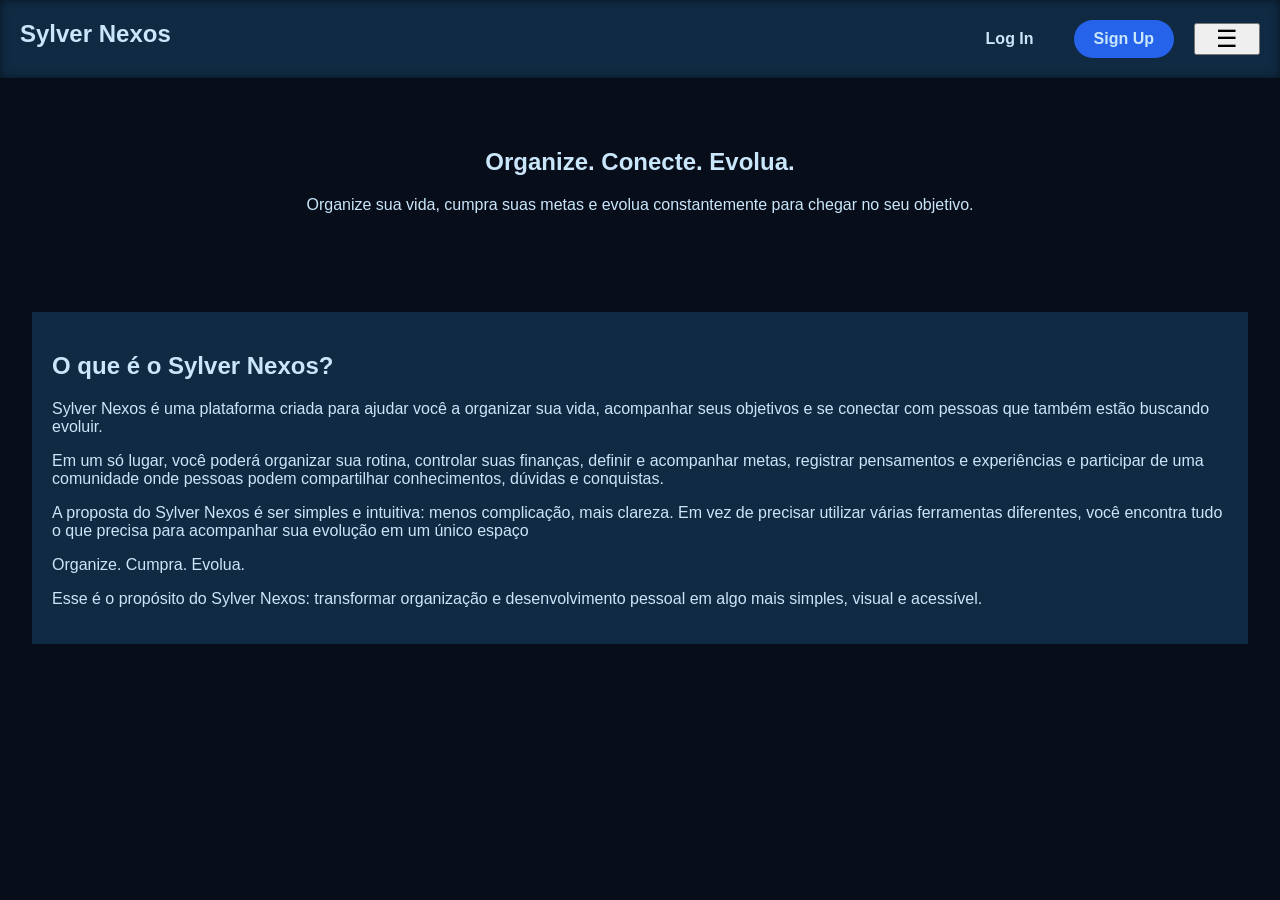
==== frontend/index.html @ b9650aac "Começando o index do site Comecei a dar forma na página de apresentação" ====
<!DOCTYPE html>
<html lang="pt-br">
<head>
    <meta charset="UTF-8">
    <meta name="viewport" content="width=device-width, initial-scale=1.0">
    <title>Sylver Nexos</title>
    <link rel="stylesheet" href="css/style.css">
</head>
<body>
    <header>
        <div class="register">
            <h1 class="sylver">Sylver Nexos</h1>
            <div class="auth">
                <a class="login" href="pages/login.html">Log In</a>
                <a class="singup" href="pages/sing-up.html">Sign Up</a>
                <button class="menu">☰</button>
            </div>
        </div>
        </div>
        <div id="sylver-nexos">
            <h2>Organize. Conecte. Evolua.</h2>
            <p>Organize sua vida, cumpra suas metas e evolua constantemente para chegar no seu objetivo.</p>
        </div>
        
    </header>
    <main>
        <section class="explorer">
                <h2>O que é o Sylver Nexos?</h2>
                <p>
                    Sylver Nexos é uma plataforma criada para ajudar você a organizar sua vida, acompanhar seus objetivos e se conectar com pessoas que também estão buscando evoluir.
                </p>
                <p>
                    Em um só lugar, você poderá organizar sua rotina, controlar suas finanças, definir e acompanhar metas, registrar pensamentos e experiências e participar de uma comunidade onde pessoas podem compartilhar conhecimentos, dúvidas e conquistas.
                </p>
                <p>
                    A proposta do Sylver Nexos é ser simples e intuitiva: menos complicação, mais clareza. Em vez de precisar utilizar várias ferramentas diferentes, você encontra tudo o que precisa para acompanhar sua evolução em um único espaço
                </p>
                <p>
                    Organize. Cumpra. Evolua.
                </p>
                <p>
                    Esse é o propósito do Sylver Nexos: transformar organização e desenvolvimento pessoal em algo mais simples, visual e acessível.
                </p>
        </section>
    </main>
</body>
</html>
---- frontend/css/style.css ----
@charset "UTF-8";

:root {
--azul-fundo: #080D1A;
--azul-escuro: #102A43;
--azul: #2563EB;
--azul-claro: #38BDF8;
--roxo: #7C3AED;
--branco-azulado: #c9e6fa;
}

body {
background-color: var(--azul-fundo);
color: var(--branco-azulado);
font-family: Arial, sans-serif;
margin: 0;
padding: 0;
}

header{
text-align: center;
}

.register {
background-color: var(--azul-escuro);
box-shadow: inset 0 0 10px rgba(0, 0, 0, 0.5);
display: flex;
justify-content: space-between;
gap: 20px;
padding: 20px;
}

.auth {
    display: flex;
    align-items: center;
    gap: 20px;
}

.menu{
    dispaly: none;
}

.sylver {
    margin: 0;
    font-size: 1.5em;
}

.login {
text-decoration: none;
color: var(--branco-azulado);
font-weight: bold;
padding: 10px 20px;
border-radius: 5px;
transition: background-color 0.3s ease;
}

.singup {
text-decoration: none;
color: var(--branco-azulado);
background-color: var(--azul);
font-weight: bold;
padding: 10px 20px;
border-radius: 20px;
transition: background-color 0.3s ease;
}

#sylver-nexos {
color: var(--branco-azulado);
text-align: center;
padding: 50px 20px;
}


.menu{
display: flex;
justify-content: center;
gap: 30px;
padding: 0 20px;
font-size: 1.5em;
}

.menu a {
background-color: var(--azul-escuro);
padding: 10px 20px;
text-decoration: none;
color: var(--branco-azulado);
transition: color 0.5s ease, transform 0.5s ease;
border-radius: 5px;
}

.menu a:hover {
transform: translateY(-2px);
color: var(--azul);
}

.explorer {
background-color: var(--azul-escuro);
padding: 20px;
margin: 32px;
}
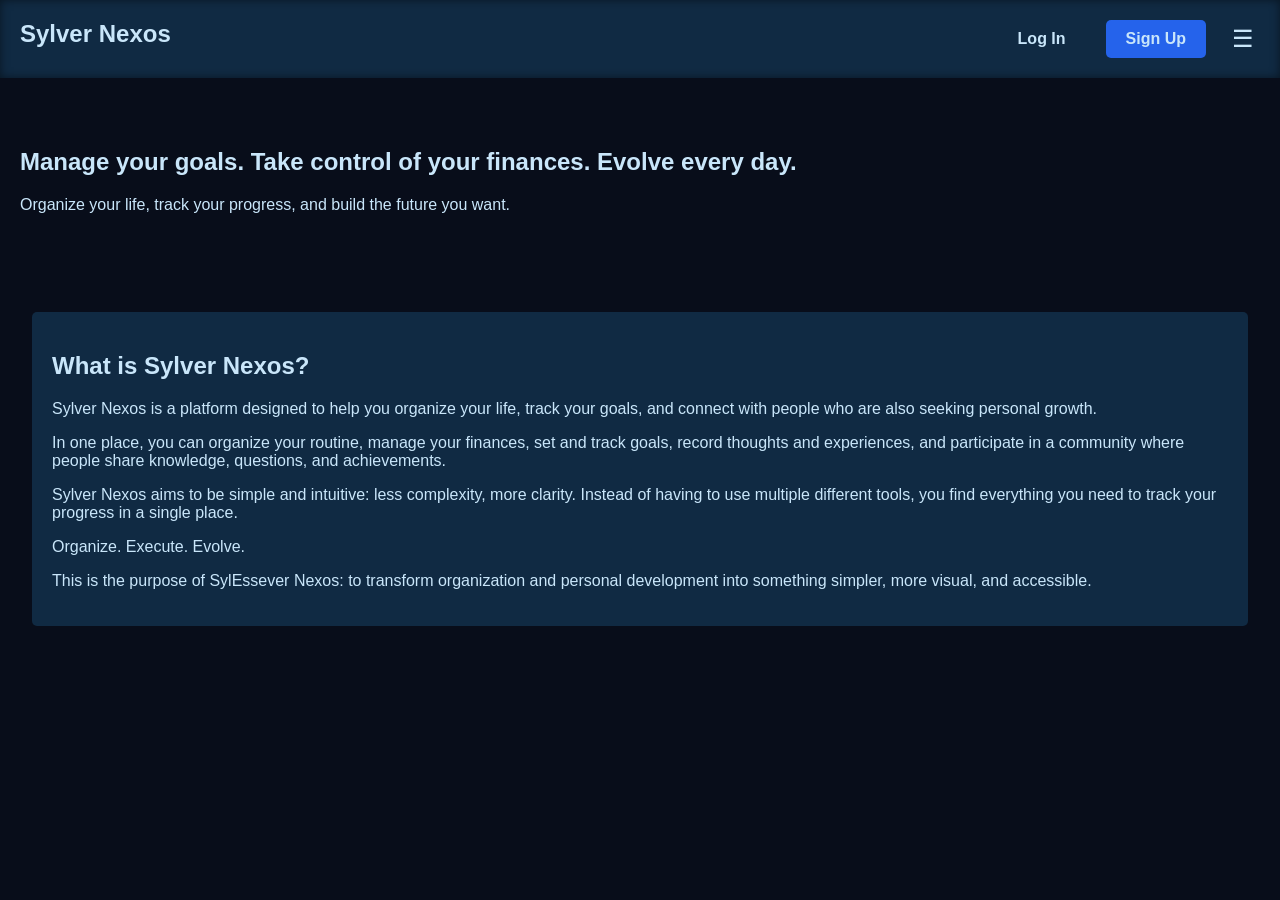
==== commit e4aeb42b: "Hamburguer Aqui eu coloquei um hamburguer, pra navegação na apresentação do site, ainda vou mudar al" ====
--- a/frontend/index.html
+++ b/frontend/index.html
@@ -1,5 +1,5 @@
 <!DOCTYPE html>
-<html lang="pt-br">
+<html lang="en">
 <head>
     <meta charset="UTF-8">
     <meta name="viewport" content="width=device-width, initial-scale=1.0">
@@ -13,35 +13,43 @@
             <div class="auth">
                 <a class="login" href="pages/login.html">Log In</a>
                 <a class="singup" href="pages/sing-up.html">Sign Up</a>
-                <button class="menu">☰</button>
+                <button class="hamburger">☰</button>
             </div>
         </div>
+        <div class="menu">
+            <a href="#explore">Explorer</a>
+            <a href="#workspace">Workspace</a>
+            <a href="#goals">Goals</a>
+            <a href="#preco">Pricing</a>
+            <a href="#contact">Contact</a>
         </div>
         <div id="sylver-nexos">
-            <h2>Organize. Conecte. Evolua.</h2>
-            <p>Organize sua vida, cumpra suas metas e evolua constantemente para chegar no seu objetivo.</p>
+            <h2>Manage your goals. Take control of your finances. Evolve every day.</h2>
+            <p>
+             Organize your life, track your progress, and build the future you want.
+            </p>
         </div>
-        
     </header>
     <main>
         <section class="explorer">
-                <h2>O que é o Sylver Nexos?</h2>
+                <h2>What is Sylver Nexos?</h2>
                 <p>
-                    Sylver Nexos é uma plataforma criada para ajudar você a organizar sua vida, acompanhar seus objetivos e se conectar com pessoas que também estão buscando evoluir.
+                    Sylver Nexos is a platform designed to help you organize your life, track your goals, and connect with people who are also seeking personal growth.
                 </p>
                 <p>
-                    Em um só lugar, você poderá organizar sua rotina, controlar suas finanças, definir e acompanhar metas, registrar pensamentos e experiências e participar de uma comunidade onde pessoas podem compartilhar conhecimentos, dúvidas e conquistas.
+                   In one place, you can organize your routine, manage your finances, set and track goals, record thoughts and experiences, and participate in a community where people share knowledge, questions, and achievements.
                 </p>
                 <p>
-                    A proposta do Sylver Nexos é ser simples e intuitiva: menos complicação, mais clareza. Em vez de precisar utilizar várias ferramentas diferentes, você encontra tudo o que precisa para acompanhar sua evolução em um único espaço
+                    Sylver Nexos aims to be simple and intuitive: less complexity, more clarity. Instead of having to use multiple different tools, you find everything you need to track your progress in a single place.
                 </p>
                 <p>
-                    Organize. Cumpra. Evolua.
+                    Organize. Execute. Evolve.
                 </p>
                 <p>
-                    Esse é o propósito do Sylver Nexos: transformar organização e desenvolvimento pessoal em algo mais simples, visual e acessível.
+                    This is the purpose of SylEssever Nexos: to transform organization and personal development into something simpler, more visual, and accessible.
                 </p>
         </section>
     </main>
+    <script src="js/menu.js"></script>
 </body>
 </html>
--- a/frontend/css/style.css
+++ b/frontend/css/style.css
@@ -30,15 +30,23 @@
 padding: 20px;
 }
 
-.auth {
+.auth{
     display: flex;
     align-items: center;
     gap: 20px;
 }
 
-.menu{
-    dispaly: none;
+.hamburger {
+position: relative;
+z-index: 1000;
+
+background: none;
+border: none;
+color: var(--branco-azulado);
+font-size: 1.5em;
+cursor: pointer;
 }
+
 
 .sylver {
     margin: 0;
@@ -66,21 +74,60 @@
 
 #sylver-nexos {
 color: var(--branco-azulado);
-text-align: center;
+text-align: left;
 padding: 50px 20px;
 }
 
 
 .menu{
+z-index: 999;
+position: fixed;
+top: 0;
+left: 0;
+
+width: 100%;
+height: 100vh;
+
+background-color: rgba(8, 13, 26, 0.90);
+
 display: flex;
+flex-direction: column;
+align-items: flex-start;
 justify-content: center;
-gap: 30px;
-padding: 0 20px;
-font-size: 1.5em;
+padding: 0 30px;
+gap: 20px;
+
+opacity: 0;
+visibility: hidden;
+
+transition: opacity 0.4s ease, visibility 0.4s ease;
+}
+
+.menu.open{
+opacity: 1;
+visibility: visible;
 }
 
 .menu a {
-background-color: var(--azul-escuro);
+    color: var(--branco-azulado);
+    text-decoration: none;
+    font-size: 2em;
+
+    transform: translateY(20px);
+    transition: transform 0.4s ease;
+    transition: color 0.5s ease, transform 0.5s ease;
+}
+
+.menu.open a {
+    transform: translateY(0);
+}
+
+.menu a:hover {
+    transform: translateY(-2px);
+    color: var(--azul);
+}
+
+.auth a {
 padding: 10px 20px;
 text-decoration: none;
 color: var(--branco-azulado);
@@ -88,13 +135,14 @@
 border-radius: 5px;
 }
 
-.menu a:hover {
+.auth a:hover {
 transform: translateY(-2px);
 color: var(--azul);
 }
 
 .explorer {
 background-color: var(--azul-escuro);
+border-radius: 5px;
 padding: 20px;
 margin: 32px;
 }
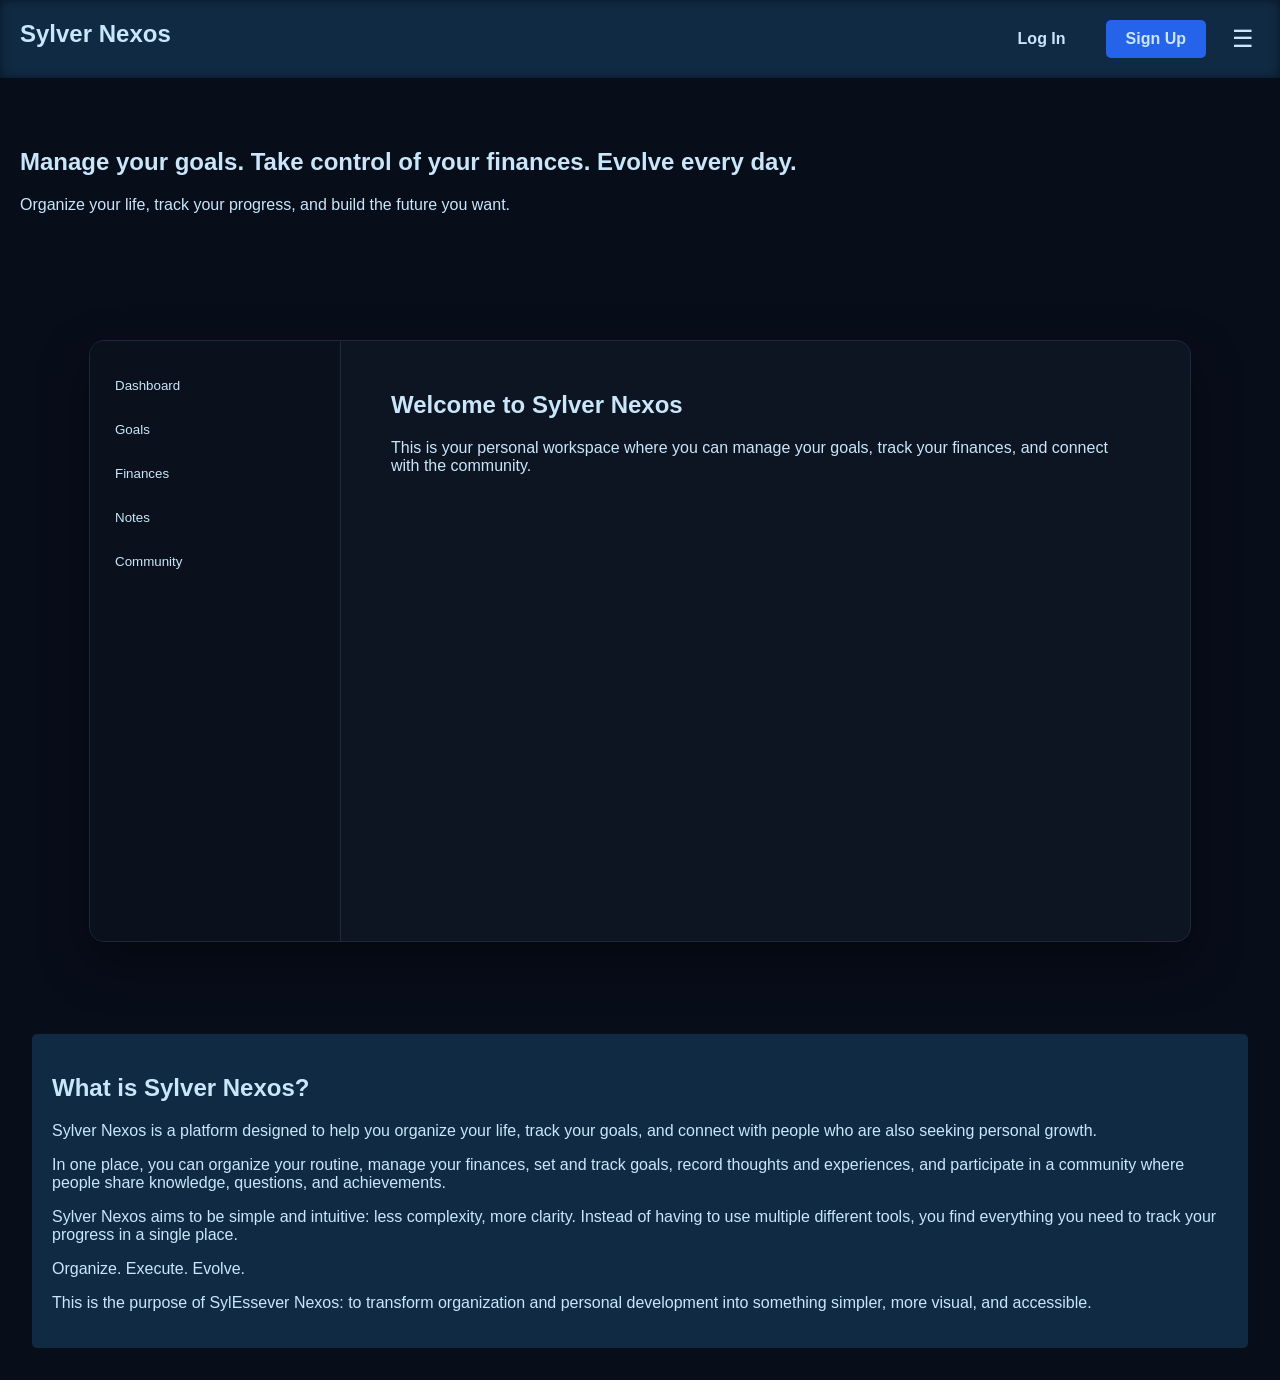
==== commit b2421a4f: "previa do site coloquei uma previa do site mas nada de mais por enquanto" ====
--- a/frontend/index.html
+++ b/frontend/index.html
@@ -31,6 +31,22 @@
         </div>
     </header>
     <main>
+        <section class="workspace">
+            <div class="app-preview">
+                <aside class="sidebar">
+                    <button>Dashboard</button>
+                    <button>Goals</button>
+                    <button>Finances</button>
+                    <button>Notes</button>
+                    <button>Community</button>
+                </aside>
+            <div class="app-content">
+                    <h2>Welcome to Sylver Nexos</h2>
+                    <p>
+                        This is your personal workspace where you can manage your goals, track your finances, and connect with the community.
+                    </p>
+            </div>
+        </section>
         <section class="explorer">
                 <h2>What is Sylver Nexos?</h2>
                 <p>
--- a/frontend/css/style.css
+++ b/frontend/css/style.css
@@ -30,12 +30,6 @@
 padding: 20px;
 }
 
-.auth{
-    display: flex;
-    align-items: center;
-    gap: 20px;
-}
-
 .hamburger {
 position: relative;
 z-index: 1000;
@@ -46,7 +40,6 @@
 font-size: 1.5em;
 cursor: pointer;
 }
-
 
 .sylver {
     margin: 0;
@@ -72,12 +65,24 @@
 transition: background-color 0.3s ease;
 }
 
-#sylver-nexos {
-color: var(--branco-azulado);
-text-align: left;
-padding: 50px 20px;
-}
-
+.auth{
+    display: flex;
+    align-items: center;
+    gap: 20px;
+}
+
+.auth a {
+padding: 10px 20px;
+text-decoration: none;
+color: var(--branco-azulado);
+transition: color 0.5s ease, transform 0.5s ease;
+border-radius: 5px;
+}
+
+.auth a:hover {
+transform: translateY(-2px);
+color: var(--azul);
+}
 
 .menu{
 z-index: 999;
@@ -127,17 +132,71 @@
     color: var(--azul);
 }
 
-.auth a {
-padding: 10px 20px;
-text-decoration: none;
-color: var(--branco-azulado);
-transition: color 0.5s ease, transform 0.5s ease;
-border-radius: 5px;
-}
-
-.auth a:hover {
-transform: translateY(-2px);
-color: var(--azul);
+#sylver-nexos {
+color: var(--branco-azulado);
+text-align: left;
+padding: 50px 20px;
+}
+
+.workspace {
+    background-color: linear-gradient(to bottom, var(--azul-claro), var(--azul-escuro));
+    padding: 60px 30px;
+}
+
+.app-preview {
+    display: flex;
+    max-width: 1100px;
+    min-height: 600px;
+    margin: 0 auto;
+
+    background-color: #0d1422;
+    border: 1px solid #1e293b;
+    border-radius: 15px;
+    overflow: hidden;
+
+    box-shadow: 0 20px 50px rgba(0, 0, 0, 0.4);
+}
+
+.sidebar {
+    width: 220px;
+    padding: 25px 15px;
+
+    background-color: #0a111d;
+    border-right: 1px solid #1e293b;
+}
+
+.sidebar h3 {
+    margin: 0 0 30px 10px;
+}
+
+.sidebar button {
+    display: block;
+    width: 100%;
+
+    padding: 12px 10px;
+    margin-bottom: 5px;
+
+    background: none;
+    border: none;
+    border-radius: 6px;
+
+    color: var(--branco-azulado);
+    text-align: left;
+
+    cursor: pointer;
+}
+
+.sidebar button:hover {
+    background-color: var(--azul-escuro);
+}
+
+.app-content {
+    flex: 1;
+    padding: 50px;
+}
+
+.app-content h2 {
+    margin-top: 0;
 }
 
 .explorer {
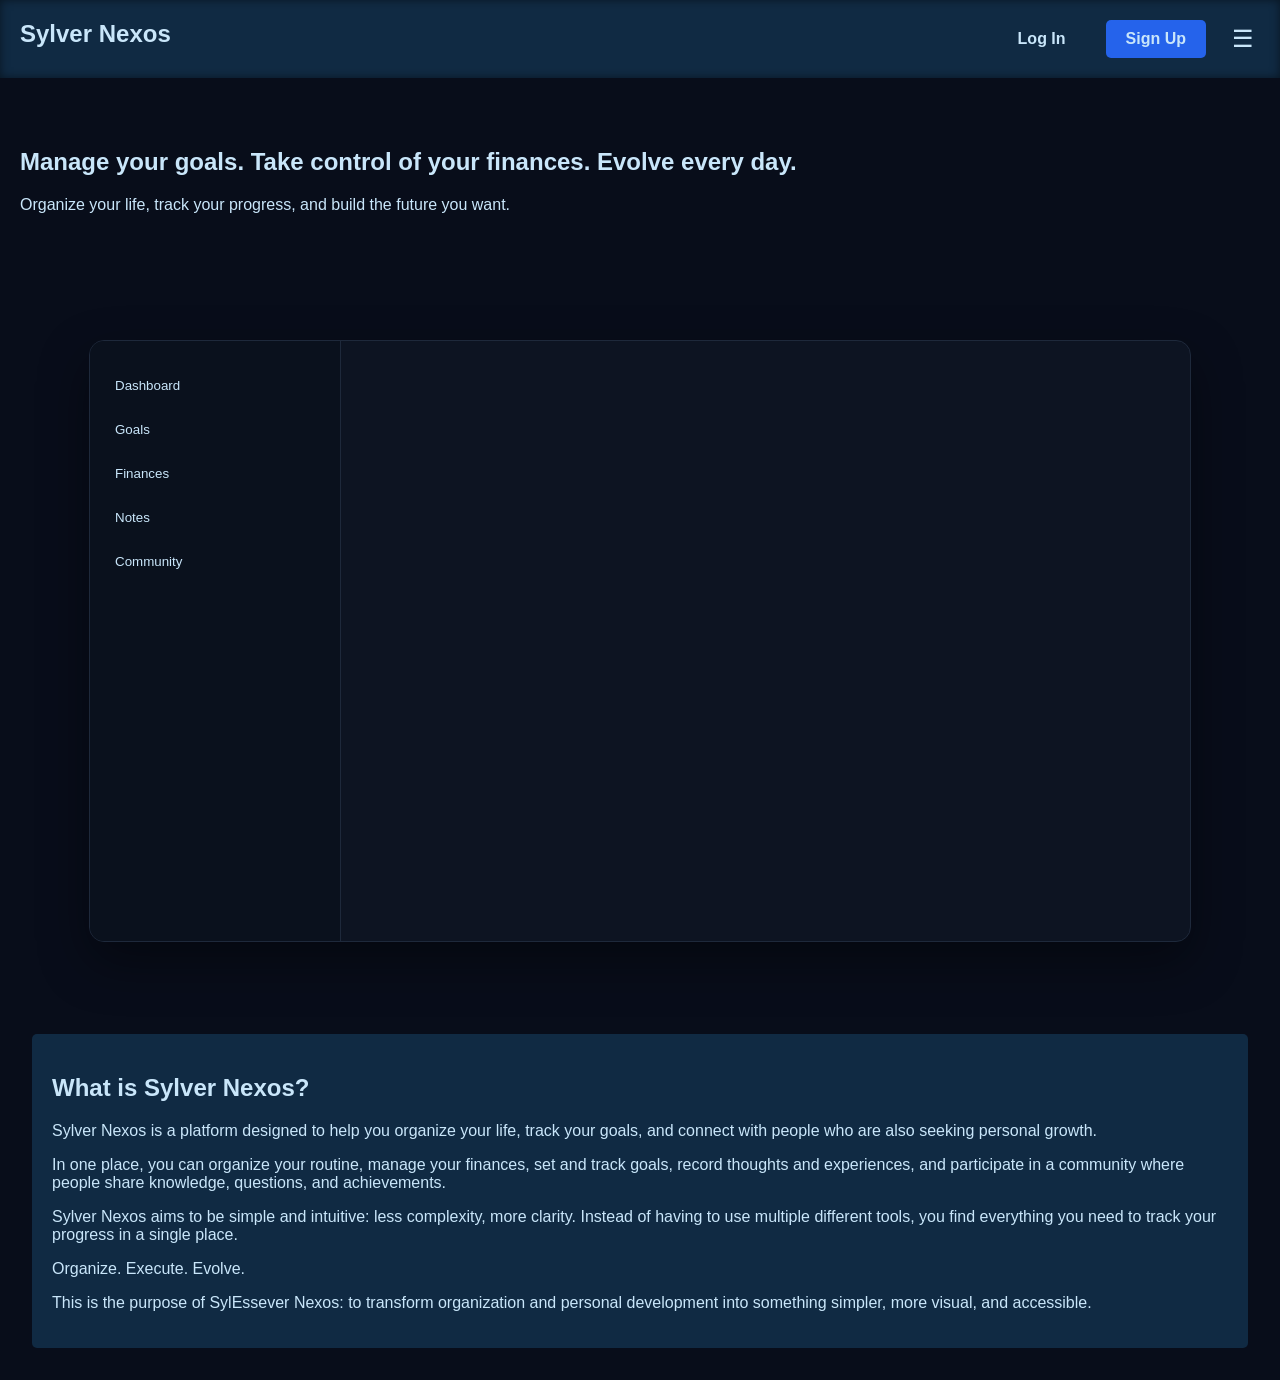
==== commit 59fbafa7: "Dashboard Comecei a animar o dashboard, para apresentar um prévia do site" ====
--- a/frontend/index.html
+++ b/frontend/index.html
@@ -34,17 +34,21 @@
         <section class="workspace">
             <div class="app-preview">
                 <aside class="sidebar">
-                    <button>Dashboard</button>
-                    <button>Goals</button>
-                    <button>Finances</button>
-                    <button>Notes</button>
-                    <button>Community</button>
+                    <button class="dashboard-btn">Dashboard</button>
+                    <button class="goals-btn">Goals</button>
+                    <button class="finances-btn">Finances</button>
+                    <button class="notes-bnt">Notes</button>
+                    <button class="community-btn">Community</button>
                 </aside>
             <div class="app-content">
                     <h2>Welcome to Sylver Nexos</h2>
                     <p>
                         This is your personal workspace where you can manage your goals, track your finances, and connect with the community.
                     </p>
+            </div>
+            <div class="goals">
+                <h2>Goals</h2>
+                <p></p>
             </div>
         </section>
         <section class="explorer">
@@ -66,6 +70,6 @@
                 </p>
         </section>
     </main>
-    <script src="js/menu.js"></script>
+    <script src="js/app-preview.js"></script>
 </body>
 </html>
--- a/frontend/css/style.css
+++ b/frontend/css/style.css
@@ -191,6 +191,7 @@
 }
 
 .app-content {
+    display: none;
     flex: 1;
     padding: 50px;
 }
@@ -204,4 +205,9 @@
 border-radius: 5px;
 padding: 20px;
 margin: 32px;
+}
+
+
+.goals{
+    display: none;
 }
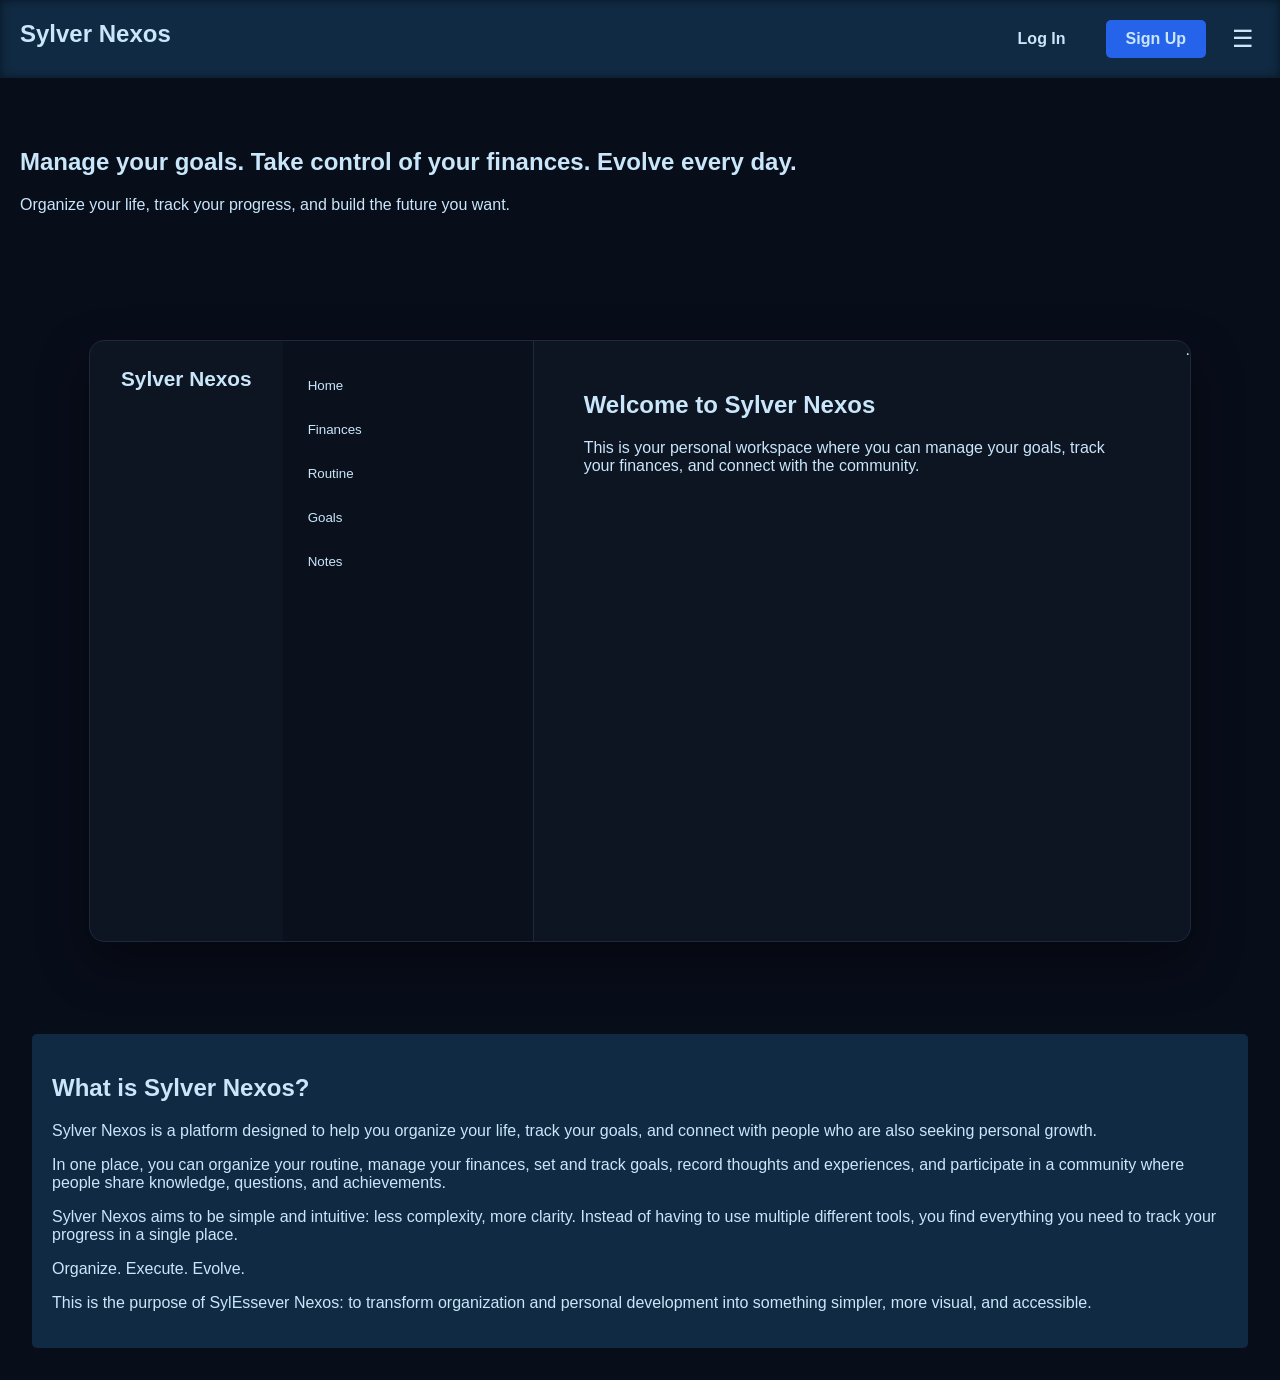
==== commit 5b0d4d98: "botão sylver nexos colocando botão para, profile, config e sing out" ====
--- a/frontend/index.html
+++ b/frontend/index.html
@@ -33,12 +33,22 @@
     <main>
         <section class="workspace">
             <div class="app-preview">
+                <div class="home">
+                <div class="account">
+                    <button class="account-btn">Sylver Nexos</button>
+                    <div class="account-menu">
+                        <button class="profile-btn">Profile</button>
+                        <button class="settings-btn">Settings</button>
+                        <button class="singout-btn">Sing out</output></button>
+                    </div>
+                </div>
+            </div>
                 <aside class="sidebar">
-                    <button class="dashboard-btn">Dashboard</button>
+                    <button class="home-btn">Home</button>
+                    <button class="finances-btn">Finances</button>
+                    <button class="routinebtn">Routine</button>
                     <button class="goals-btn">Goals</button>
-                    <button class="finances-btn">Finances</button>
                     <button class="notes-bnt">Notes</button>
-                    <button class="community-btn">Community</button>
                 </aside>
             <div class="app-content">
                     <h2>Welcome to Sylver Nexos</h2>
@@ -46,6 +56,13 @@
                         This is your personal workspace where you can manage your goals, track your finances, and connect with the community.
                     </p>
             </div>
+            <div class="finances">
+
+            </div>
+            <div class="routine">
+                <h2></h2>
+            </div>
+            .
             <div class="goals">
                 <h2>Goals</h2>
                 <p></p>
--- a/frontend/css/style.css
+++ b/frontend/css/style.css
@@ -190,14 +190,51 @@
     background-color: var(--azul-escuro);
 }
 
+.home{
+    position: relative;
+    min-height: 500px;
+    padding: 25px;
+}
+
+.account{
+    position: relative;
+    display: inline-block;
+}
+
+.account-btn{
+    background: none;
+    border: none;
+    color: var(--branco-azulado);
+    font-size: 1.3em;
+    font-weight: bold;
+    cursor: pointer;
+}
+
+.account-menu{
+    display: none;
+    position: absolute;
+    top: 40px;
+    left: 0;
+    min-width: 180px;
+    background-color: var(--azul-escuro);
+    border: var(--azul);
+    border-radius: 8px;
+}
+
 .app-content {
-    display: none;
     flex: 1;
     padding: 50px;
 }
 
 .app-content h2 {
     margin-top: 0;
+}
+
+.routine,
+.goals,
+.finances,
+.notes{
+    display: none;
 }
 
 .explorer {
@@ -207,7 +244,3 @@
 margin: 32px;
 }
 
-
-.goals{
-    display: none;
-}
